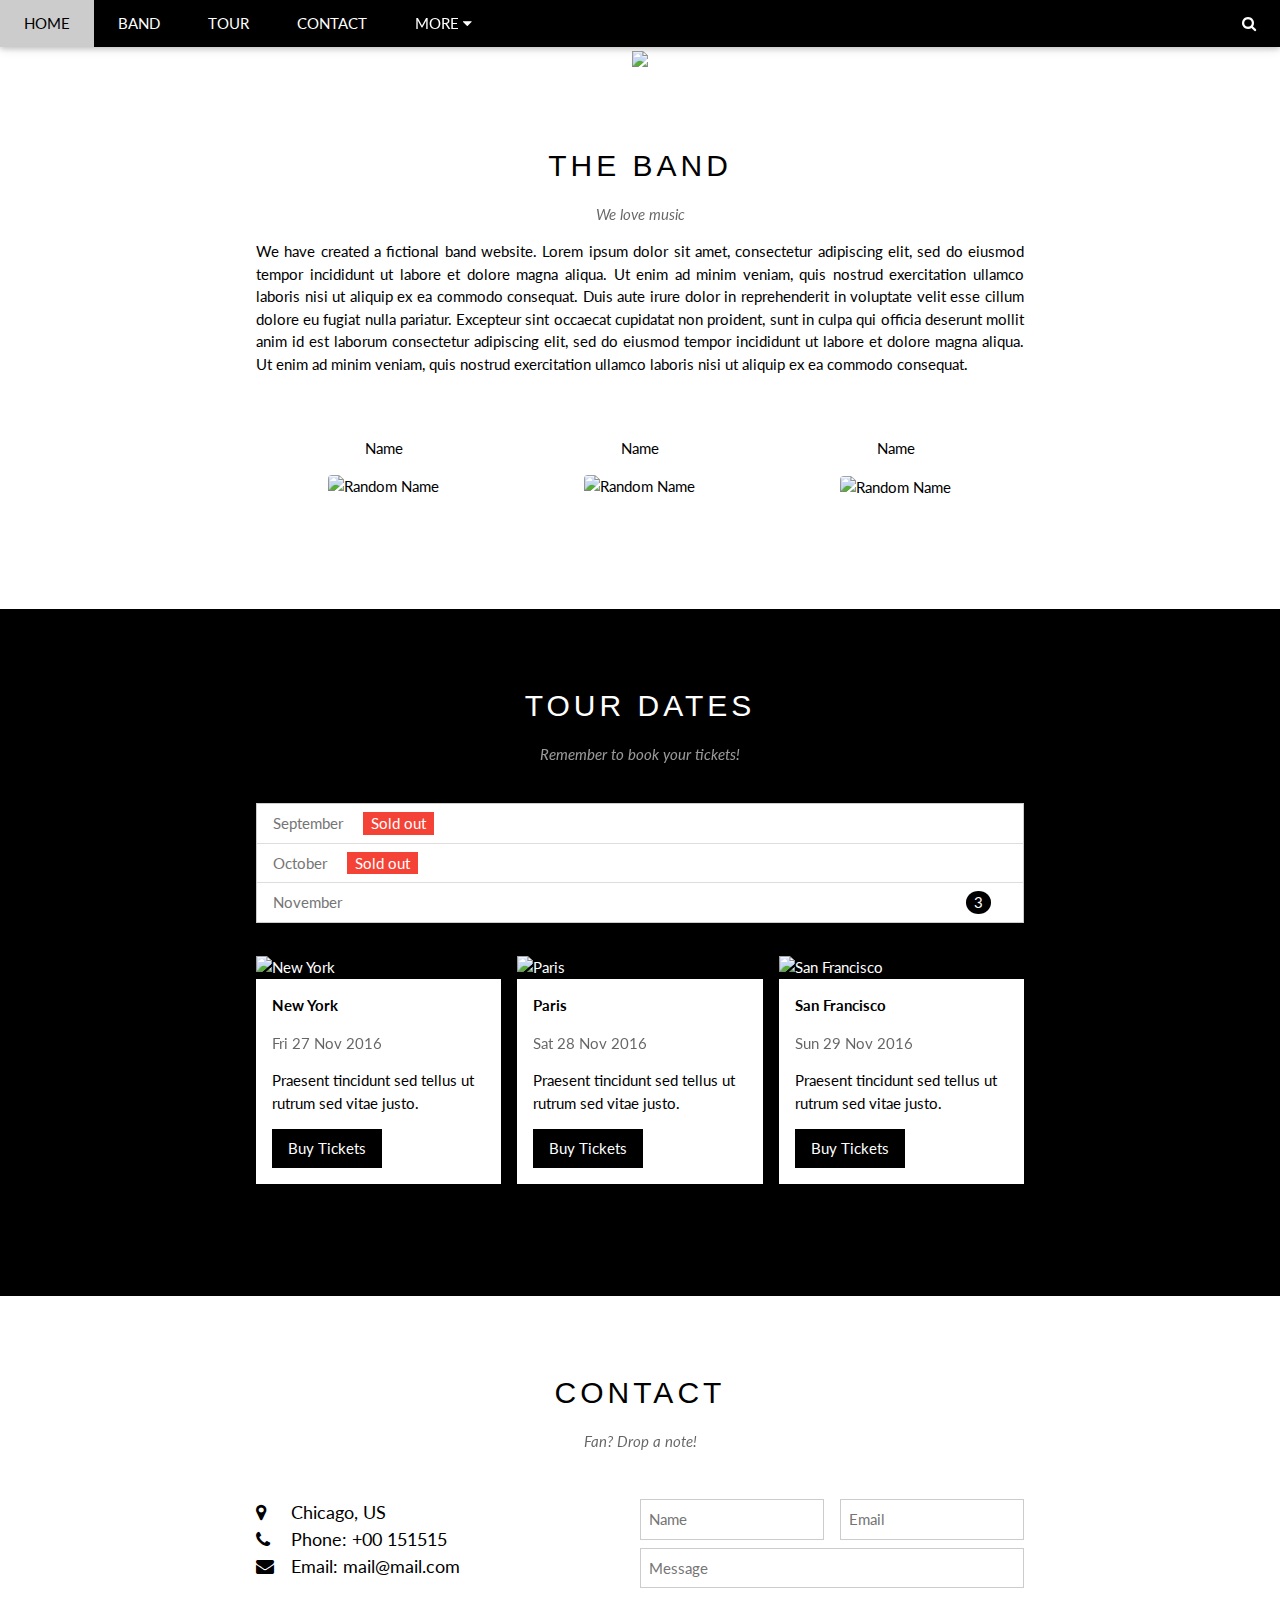
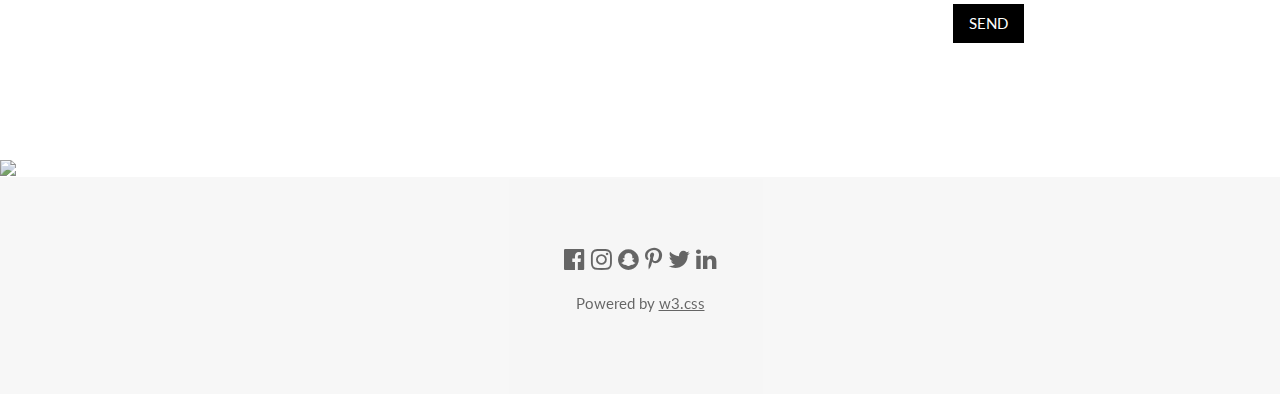
==== index.html @ d5e67585 "Rename main.html to index.html" ====
<!DOCTYPE html>
<html lang="en">
<head>
<title>W3.CSS Template</title>
<meta charset="UTF-8">
<meta name="viewport" content="width=device-width, initial-scale=1">
<link rel="stylesheet" href="https://www.w3schools.com/w3css/4/w3.css">
<link rel="stylesheet" href="https://fonts.googleapis.com/css?family=Lato">
<link rel="stylesheet" href="https://cdnjs.cloudflare.com/ajax/libs/font-awesome/4.7.0/css/font-awesome.min.css">
<style>
body {font-family: "Lato", sans-serif}
.mySlides {display: none}
</style>
</head>
<body>

<!-- Navbar -->
<div class="w3-top">
  <div class="w3-bar w3-black w3-card">
    <a class="w3-bar-item w3-button w3-padding-large w3-hide-medium w3-hide-large w3-right" href="javascript:void(0)" onclick="myFunction()" title="Toggle Navigation Menu"><i class="fa fa-bars"></i></a>
    <a href="#" class="w3-bar-item w3-button w3-padding-large">HOME</a>
    <a href="#band" class="w3-bar-item w3-button w3-padding-large w3-hide-small">BAND</a>
    <a href="#tour" class="w3-bar-item w3-button w3-padding-large w3-hide-small">TOUR</a>
    <a href="#contact" class="w3-bar-item w3-button w3-padding-large w3-hide-small">CONTACT</a>
    <div class="w3-dropdown-hover w3-hide-small">
      <button class="w3-padding-large w3-button" title="More">MORE <i class="fa fa-caret-down"></i></button>     
      <div class="w3-dropdown-content w3-bar-block w3-card-4">
        <a href="#" class="w3-bar-item w3-button">Merchandise</a>
        <a href="#" class="w3-bar-item w3-button">Extras</a>
        <a href="#" class="w3-bar-item w3-button">Media</a>
      </div>
    </div>
    <a href="javascript:void(0)" class="w3-padding-large w3-hover-red w3-hide-small w3-right"><i class="fa fa-search"></i></a>
  </div>
</div>

<!-- Navbar on small screens (remove the onclick attribute if you want the navbar to always show on top of the content when clicking on the links) -->
<div id="navDemo" class="w3-bar-block w3-black w3-hide w3-hide-large w3-hide-medium w3-top" style="margin-top:46px">
  <a href="#band" class="w3-bar-item w3-button w3-padding-large" onclick="myFunction()">BAND</a>
  <a href="#tour" class="w3-bar-item w3-button w3-padding-large" onclick="myFunction()">TOUR</a>
  <a href="#contact" class="w3-bar-item w3-button w3-padding-large" onclick="myFunction()">CONTACT</a>
  <a href="#" class="w3-bar-item w3-button w3-padding-large" onclick="myFunction()">MERCH</a>
</div>

<!-- Page content -->
<div class="w3-content" style="max-width:2000px;margin-top:46px">

  <!-- Automatic Slideshow Images -->
  <div class="mySlides w3-display-container w3-center">
    <img src="/w3images/la.jpg" style="width:100%">
    <div class="w3-display-bottommiddle w3-container w3-text-white w3-padding-32 w3-hide-small">
      <h3>Los Angeles</h3>
      <p><b>We had the best time playing at Venice Beach!</b></p>   
    </div>
  </div>
  <div class="mySlides w3-display-container w3-center">
    <img src="/w3images/ny.jpg" style="width:100%">
    <div class="w3-display-bottommiddle w3-container w3-text-white w3-padding-32 w3-hide-small">
      <h3>New York</h3>
      <p><b>The atmosphere in New York is lorem ipsum.</b></p>    
    </div>
  </div>
  <div class="mySlides w3-display-container w3-center">
    <img src="/w3images/chicago.jpg" style="width:100%">
    <div class="w3-display-bottommiddle w3-container w3-text-white w3-padding-32 w3-hide-small">
      <h3>Chicago</h3>
      <p><b>Thank you, Chicago - A night we won't forget.</b></p>    
    </div>
  </div>

  <!-- The Band Section -->
  <div class="w3-container w3-content w3-center w3-padding-64" style="max-width:800px" id="band">
    <h2 class="w3-wide">THE BAND</h2>
    <p class="w3-opacity"><i>We love music</i></p>
    <p class="w3-justify">We have created a fictional band website. Lorem ipsum dolor sit amet, consectetur adipiscing elit, sed do eiusmod tempor incididunt ut labore et dolore magna aliqua. Ut enim ad minim veniam, quis nostrud exercitation ullamco laboris nisi ut aliquip
      ex ea commodo consequat. Duis aute irure dolor in reprehenderit in voluptate velit esse cillum dolore eu fugiat nulla pariatur. Excepteur sint occaecat cupidatat non proident, sunt in culpa qui officia deserunt mollit anim id est laborum consectetur
      adipiscing elit, sed do eiusmod tempor incididunt ut labore et dolore magna aliqua. Ut enim ad minim veniam, quis nostrud exercitation ullamco laboris nisi ut aliquip ex ea commodo consequat.</p>
    <div class="w3-row w3-padding-32">
      <div class="w3-third">
        <p>Name</p>
        <img src="/w3images/bandmember.jpg" class="w3-round w3-margin-bottom" alt="Random Name" style="width:60%">
      </div>
      <div class="w3-third">
        <p>Name</p>
        <img src="/w3images/bandmember.jpg" class="w3-round w3-margin-bottom" alt="Random Name" style="width:60%">
      </div>
      <div class="w3-third">
        <p>Name</p>
        <img src="/w3images/bandmember.jpg" class="w3-round" alt="Random Name" style="width:60%">
      </div>
    </div>
  </div>

  <!-- The Tour Section -->
  <div class="w3-black" id="tour">
    <div class="w3-container w3-content w3-padding-64" style="max-width:800px">
      <h2 class="w3-wide w3-center">TOUR DATES</h2>
      <p class="w3-opacity w3-center"><i>Remember to book your tickets!</i></p><br>

      <ul class="w3-ul w3-border w3-white w3-text-grey">
        <li class="w3-padding">September <span class="w3-tag w3-red w3-margin-left">Sold out</span></li>
        <li class="w3-padding">October <span class="w3-tag w3-red w3-margin-left">Sold out</span></li>
        <li class="w3-padding">November <span class="w3-badge w3-right w3-margin-right">3</span></li>
      </ul>

      <div class="w3-row-padding w3-padding-32" style="margin:0 -16px">
        <div class="w3-third w3-margin-bottom">
          <img src="/w3images/newyork.jpg" alt="New York" style="width:100%" class="w3-hover-opacity">
          <div class="w3-container w3-white">
            <p><b>New York</b></p>
            <p class="w3-opacity">Fri 27 Nov 2016</p>
            <p>Praesent tincidunt sed tellus ut rutrum sed vitae justo.</p>
            <button class="w3-button w3-black w3-margin-bottom" onclick="document.getElementById('ticketModal').style.display='block'">Buy Tickets</button>
          </div>
        </div>
        <div class="w3-third w3-margin-bottom">
          <img src="/w3images/paris.jpg" alt="Paris" style="width:100%" class="w3-hover-opacity">
          <div class="w3-container w3-white">
            <p><b>Paris</b></p>
            <p class="w3-opacity">Sat 28 Nov 2016</p>
            <p>Praesent tincidunt sed tellus ut rutrum sed vitae justo.</p>
            <button class="w3-button w3-black w3-margin-bottom" onclick="document.getElementById('ticketModal').style.display='block'">Buy Tickets</button>
          </div>
        </div>
        <div class="w3-third w3-margin-bottom">
          <img src="/w3images/sanfran.jpg" alt="San Francisco" style="width:100%" class="w3-hover-opacity">
          <div class="w3-container w3-white">
            <p><b>San Francisco</b></p>
            <p class="w3-opacity">Sun 29 Nov 2016</p>
            <p>Praesent tincidunt sed tellus ut rutrum sed vitae justo.</p>
            <button class="w3-button w3-black w3-margin-bottom" onclick="document.getElementById('ticketModal').style.display='block'">Buy Tickets</button>
          </div>
        </div>
      </div>
    </div>
  </div>

  <!-- Ticket Modal -->
  <div id="ticketModal" class="w3-modal">
    <div class="w3-modal-content w3-animate-top w3-card-4">
      <header class="w3-container w3-teal w3-center w3-padding-32"> 
        <span onclick="document.getElementById('ticketModal').style.display='none'" 
       class="w3-button w3-teal w3-xlarge w3-display-topright">×</span>
        <h2 class="w3-wide"><i class="fa fa-suitcase w3-margin-right"></i>Tickets</h2>
      </header>
      <div class="w3-container">
        <p><label><i class="fa fa-shopping-cart"></i> Tickets, $15 per person</label></p>
        <input class="w3-input w3-border" type="text" placeholder="How many?">
        <p><label><i class="fa fa-user"></i> Send To</label></p>
        <input class="w3-input w3-border" type="text" placeholder="Enter email">
        <button class="w3-button w3-block w3-teal w3-padding-16 w3-section w3-right">PAY <i class="fa fa-check"></i></button>
        <button class="w3-button w3-red w3-section" onclick="document.getElementById('ticketModal').style.display='none'">Close <i class="fa fa-remove"></i></button>
        <p class="w3-right">Need <a href="#" class="w3-text-blue">help?</a></p>
      </div>
    </div>
  </div>

  <!-- The Contact Section -->
  <div class="w3-container w3-content w3-padding-64" style="max-width:800px" id="contact">
    <h2 class="w3-wide w3-center">CONTACT</h2>
    <p class="w3-opacity w3-center"><i>Fan? Drop a note!</i></p>
    <div class="w3-row w3-padding-32">
      <div class="w3-col m6 w3-large w3-margin-bottom">
        <i class="fa fa-map-marker" style="width:30px"></i> Chicago, US<br>
        <i class="fa fa-phone" style="width:30px"></i> Phone: +00 151515<br>
        <i class="fa fa-envelope" style="width:30px"> </i> Email: mail@mail.com<br>
      </div>
      <div class="w3-col m6">
        <form action="/action_page.php" target="_blank">
          <div class="w3-row-padding" style="margin:0 -16px 8px -16px">
            <div class="w3-half">
              <input class="w3-input w3-border" type="text" placeholder="Name" required name="Name">
            </div>
            <div class="w3-half">
              <input class="w3-input w3-border" type="text" placeholder="Email" required name="Email">
            </div>
          </div>
          <input class="w3-input w3-border" type="text" placeholder="Message" required name="Message">
          <button class="w3-button w3-black w3-section w3-right" type="submit">SEND</button>
        </form>
      </div>
    </div>
  </div>
  
<!-- End Page Content -->
</div>

<!-- Image of location/map -->
<img src="/w3images/map.jpg" class="w3-image w3-greyscale-min" style="width:100%">

<!-- Footer -->
<footer class="w3-container w3-padding-64 w3-center w3-opacity w3-light-grey w3-xlarge">
  <i class="fa fa-facebook-official w3-hover-opacity"></i>
  <i class="fa fa-instagram w3-hover-opacity"></i>
  <i class="fa fa-snapchat w3-hover-opacity"></i>
  <i class="fa fa-pinterest-p w3-hover-opacity"></i>
  <i class="fa fa-twitter w3-hover-opacity"></i>
  <i class="fa fa-linkedin w3-hover-opacity"></i>
  <p class="w3-medium">Powered by <a href="https://www.w3schools.com/w3css/default.asp" target="_blank">w3.css</a></p>
</footer>

<script>
// Automatic Slideshow - change image every 4 seconds
var myIndex = 0;
carousel();

function carousel() {
  var i;
  var x = document.getElementsByClassName("mySlides");
  for (i = 0; i < x.length; i++) {
    x[i].style.display = "none";  
  }
  myIndex++;
  if (myIndex > x.length) {myIndex = 1}    
  x[myIndex-1].style.display = "block";  
  setTimeout(carousel, 4000);    
}

// Used to toggle the menu on small screens when clicking on the menu button
function myFunction() {
  var x = document.getElementById("navDemo");
  if (x.className.indexOf("w3-show") == -1) {
    x.className += " w3-show";
  } else { 
    x.className = x.className.replace(" w3-show", "");
  }
}

// When the user clicks anywhere outside of the modal, close it
var modal = document.getElementById('ticketModal');
window.onclick = function(event) {
  if (event.target == modal) {
    modal.style.display = "none";
  }
}
</script>

</body>
</html>
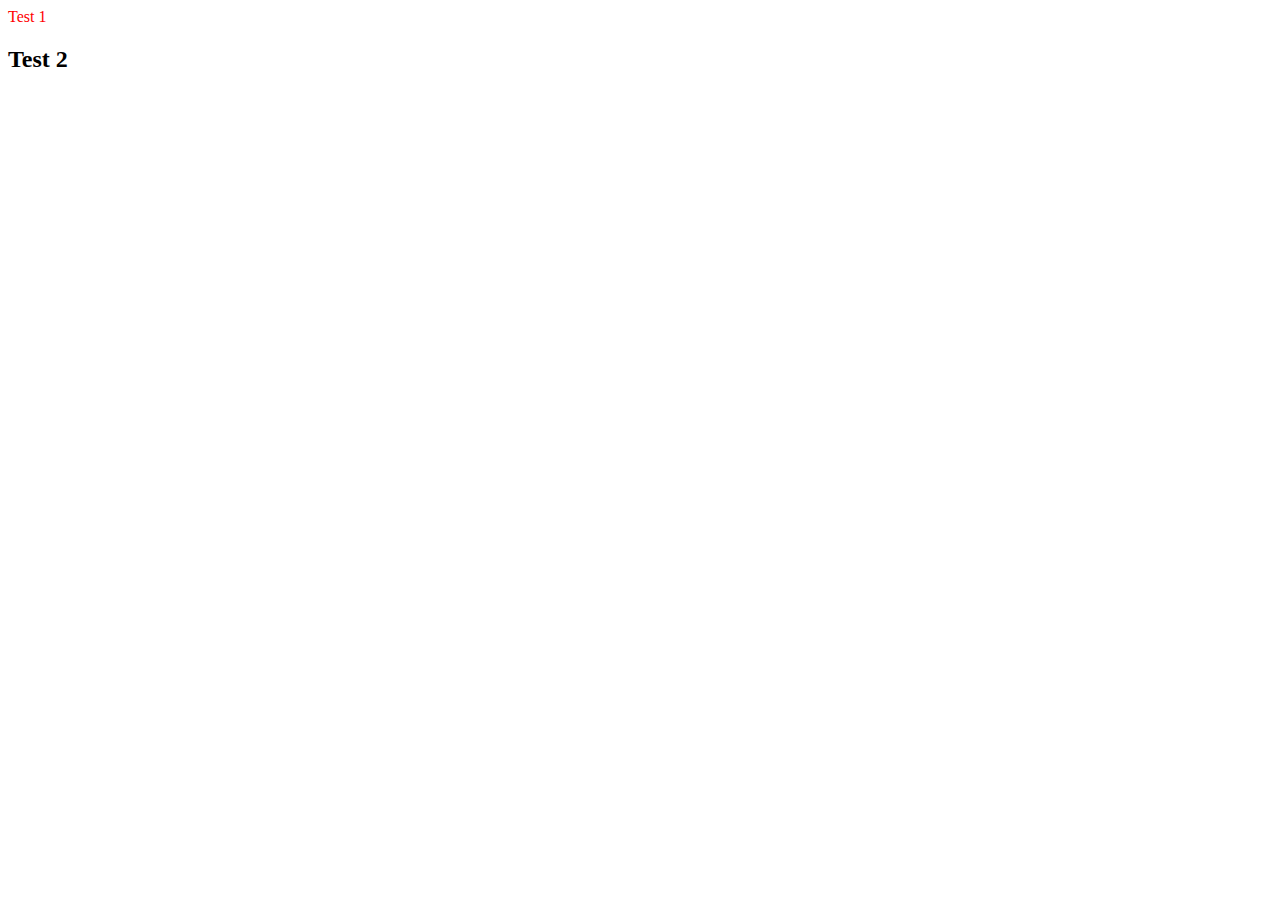
==== commit 1b8ad3d4: "Test Code" ====
--- a/index.html
+++ b/index.html
@@ -1,239 +1,13 @@
 <!DOCTYPE html>
-<html lang="en">
-<head>
-<title>W3.CSS Template</title>
-<meta charset="UTF-8">
-<meta name="viewport" content="width=device-width, initial-scale=1">
-<link rel="stylesheet" href="https://www.w3schools.com/w3css/4/w3.css">
-<link rel="stylesheet" href="https://fonts.googleapis.com/css?family=Lato">
-<link rel="stylesheet" href="https://cdnjs.cloudflare.com/ajax/libs/font-awesome/4.7.0/css/font-awesome.min.css">
-<style>
-body {font-family: "Lato", sans-serif}
-.mySlides {display: none}
-</style>
-</head>
-<body>
+<html>
+    <head>
+        <title>This is a test site</title>
+    </head>
+    <body>
+        <div style="color:red;">
+            Test 1
+        </div>
+        <h2>Test 2</h2>
 
-<!-- Navbar -->
-<div class="w3-top">
-  <div class="w3-bar w3-black w3-card">
-    <a class="w3-bar-item w3-button w3-padding-large w3-hide-medium w3-hide-large w3-right" href="javascript:void(0)" onclick="myFunction()" title="Toggle Navigation Menu"><i class="fa fa-bars"></i></a>
-    <a href="#" class="w3-bar-item w3-button w3-padding-large">HOME</a>
-    <a href="#band" class="w3-bar-item w3-button w3-padding-large w3-hide-small">BAND</a>
-    <a href="#tour" class="w3-bar-item w3-button w3-padding-large w3-hide-small">TOUR</a>
-    <a href="#contact" class="w3-bar-item w3-button w3-padding-large w3-hide-small">CONTACT</a>
-    <div class="w3-dropdown-hover w3-hide-small">
-      <button class="w3-padding-large w3-button" title="More">MORE <i class="fa fa-caret-down"></i></button>     
-      <div class="w3-dropdown-content w3-bar-block w3-card-4">
-        <a href="#" class="w3-bar-item w3-button">Merchandise</a>
-        <a href="#" class="w3-bar-item w3-button">Extras</a>
-        <a href="#" class="w3-bar-item w3-button">Media</a>
-      </div>
-    </div>
-    <a href="javascript:void(0)" class="w3-padding-large w3-hover-red w3-hide-small w3-right"><i class="fa fa-search"></i></a>
-  </div>
-</div>
-
-<!-- Navbar on small screens (remove the onclick attribute if you want the navbar to always show on top of the content when clicking on the links) -->
-<div id="navDemo" class="w3-bar-block w3-black w3-hide w3-hide-large w3-hide-medium w3-top" style="margin-top:46px">
-  <a href="#band" class="w3-bar-item w3-button w3-padding-large" onclick="myFunction()">BAND</a>
-  <a href="#tour" class="w3-bar-item w3-button w3-padding-large" onclick="myFunction()">TOUR</a>
-  <a href="#contact" class="w3-bar-item w3-button w3-padding-large" onclick="myFunction()">CONTACT</a>
-  <a href="#" class="w3-bar-item w3-button w3-padding-large" onclick="myFunction()">MERCH</a>
-</div>
-
-<!-- Page content -->
-<div class="w3-content" style="max-width:2000px;margin-top:46px">
-
-  <!-- Automatic Slideshow Images -->
-  <div class="mySlides w3-display-container w3-center">
-    <img src="/w3images/la.jpg" style="width:100%">
-    <div class="w3-display-bottommiddle w3-container w3-text-white w3-padding-32 w3-hide-small">
-      <h3>Los Angeles</h3>
-      <p><b>We had the best time playing at Venice Beach!</b></p>   
-    </div>
-  </div>
-  <div class="mySlides w3-display-container w3-center">
-    <img src="/w3images/ny.jpg" style="width:100%">
-    <div class="w3-display-bottommiddle w3-container w3-text-white w3-padding-32 w3-hide-small">
-      <h3>New York</h3>
-      <p><b>The atmosphere in New York is lorem ipsum.</b></p>    
-    </div>
-  </div>
-  <div class="mySlides w3-display-container w3-center">
-    <img src="/w3images/chicago.jpg" style="width:100%">
-    <div class="w3-display-bottommiddle w3-container w3-text-white w3-padding-32 w3-hide-small">
-      <h3>Chicago</h3>
-      <p><b>Thank you, Chicago - A night we won't forget.</b></p>    
-    </div>
-  </div>
-
-  <!-- The Band Section -->
-  <div class="w3-container w3-content w3-center w3-padding-64" style="max-width:800px" id="band">
-    <h2 class="w3-wide">THE BAND</h2>
-    <p class="w3-opacity"><i>We love music</i></p>
-    <p class="w3-justify">We have created a fictional band website. Lorem ipsum dolor sit amet, consectetur adipiscing elit, sed do eiusmod tempor incididunt ut labore et dolore magna aliqua. Ut enim ad minim veniam, quis nostrud exercitation ullamco laboris nisi ut aliquip
-      ex ea commodo consequat. Duis aute irure dolor in reprehenderit in voluptate velit esse cillum dolore eu fugiat nulla pariatur. Excepteur sint occaecat cupidatat non proident, sunt in culpa qui officia deserunt mollit anim id est laborum consectetur
-      adipiscing elit, sed do eiusmod tempor incididunt ut labore et dolore magna aliqua. Ut enim ad minim veniam, quis nostrud exercitation ullamco laboris nisi ut aliquip ex ea commodo consequat.</p>
-    <div class="w3-row w3-padding-32">
-      <div class="w3-third">
-        <p>Name</p>
-        <img src="/w3images/bandmember.jpg" class="w3-round w3-margin-bottom" alt="Random Name" style="width:60%">
-      </div>
-      <div class="w3-third">
-        <p>Name</p>
-        <img src="/w3images/bandmember.jpg" class="w3-round w3-margin-bottom" alt="Random Name" style="width:60%">
-      </div>
-      <div class="w3-third">
-        <p>Name</p>
-        <img src="/w3images/bandmember.jpg" class="w3-round" alt="Random Name" style="width:60%">
-      </div>
-    </div>
-  </div>
-
-  <!-- The Tour Section -->
-  <div class="w3-black" id="tour">
-    <div class="w3-container w3-content w3-padding-64" style="max-width:800px">
-      <h2 class="w3-wide w3-center">TOUR DATES</h2>
-      <p class="w3-opacity w3-center"><i>Remember to book your tickets!</i></p><br>
-
-      <ul class="w3-ul w3-border w3-white w3-text-grey">
-        <li class="w3-padding">September <span class="w3-tag w3-red w3-margin-left">Sold out</span></li>
-        <li class="w3-padding">October <span class="w3-tag w3-red w3-margin-left">Sold out</span></li>
-        <li class="w3-padding">November <span class="w3-badge w3-right w3-margin-right">3</span></li>
-      </ul>
-
-      <div class="w3-row-padding w3-padding-32" style="margin:0 -16px">
-        <div class="w3-third w3-margin-bottom">
-          <img src="/w3images/newyork.jpg" alt="New York" style="width:100%" class="w3-hover-opacity">
-          <div class="w3-container w3-white">
-            <p><b>New York</b></p>
-            <p class="w3-opacity">Fri 27 Nov 2016</p>
-            <p>Praesent tincidunt sed tellus ut rutrum sed vitae justo.</p>
-            <button class="w3-button w3-black w3-margin-bottom" onclick="document.getElementById('ticketModal').style.display='block'">Buy Tickets</button>
-          </div>
-        </div>
-        <div class="w3-third w3-margin-bottom">
-          <img src="/w3images/paris.jpg" alt="Paris" style="width:100%" class="w3-hover-opacity">
-          <div class="w3-container w3-white">
-            <p><b>Paris</b></p>
-            <p class="w3-opacity">Sat 28 Nov 2016</p>
-            <p>Praesent tincidunt sed tellus ut rutrum sed vitae justo.</p>
-            <button class="w3-button w3-black w3-margin-bottom" onclick="document.getElementById('ticketModal').style.display='block'">Buy Tickets</button>
-          </div>
-        </div>
-        <div class="w3-third w3-margin-bottom">
-          <img src="/w3images/sanfran.jpg" alt="San Francisco" style="width:100%" class="w3-hover-opacity">
-          <div class="w3-container w3-white">
-            <p><b>San Francisco</b></p>
-            <p class="w3-opacity">Sun 29 Nov 2016</p>
-            <p>Praesent tincidunt sed tellus ut rutrum sed vitae justo.</p>
-            <button class="w3-button w3-black w3-margin-bottom" onclick="document.getElementById('ticketModal').style.display='block'">Buy Tickets</button>
-          </div>
-        </div>
-      </div>
-    </div>
-  </div>
-
-  <!-- Ticket Modal -->
-  <div id="ticketModal" class="w3-modal">
-    <div class="w3-modal-content w3-animate-top w3-card-4">
-      <header class="w3-container w3-teal w3-center w3-padding-32"> 
-        <span onclick="document.getElementById('ticketModal').style.display='none'" 
-       class="w3-button w3-teal w3-xlarge w3-display-topright">×</span>
-        <h2 class="w3-wide"><i class="fa fa-suitcase w3-margin-right"></i>Tickets</h2>
-      </header>
-      <div class="w3-container">
-        <p><label><i class="fa fa-shopping-cart"></i> Tickets, $15 per person</label></p>
-        <input class="w3-input w3-border" type="text" placeholder="How many?">
-        <p><label><i class="fa fa-user"></i> Send To</label></p>
-        <input class="w3-input w3-border" type="text" placeholder="Enter email">
-        <button class="w3-button w3-block w3-teal w3-padding-16 w3-section w3-right">PAY <i class="fa fa-check"></i></button>
-        <button class="w3-button w3-red w3-section" onclick="document.getElementById('ticketModal').style.display='none'">Close <i class="fa fa-remove"></i></button>
-        <p class="w3-right">Need <a href="#" class="w3-text-blue">help?</a></p>
-      </div>
-    </div>
-  </div>
-
-  <!-- The Contact Section -->
-  <div class="w3-container w3-content w3-padding-64" style="max-width:800px" id="contact">
-    <h2 class="w3-wide w3-center">CONTACT</h2>
-    <p class="w3-opacity w3-center"><i>Fan? Drop a note!</i></p>
-    <div class="w3-row w3-padding-32">
-      <div class="w3-col m6 w3-large w3-margin-bottom">
-        <i class="fa fa-map-marker" style="width:30px"></i> Chicago, US<br>
-        <i class="fa fa-phone" style="width:30px"></i> Phone: +00 151515<br>
-        <i class="fa fa-envelope" style="width:30px"> </i> Email: mail@mail.com<br>
-      </div>
-      <div class="w3-col m6">
-        <form action="/action_page.php" target="_blank">
-          <div class="w3-row-padding" style="margin:0 -16px 8px -16px">
-            <div class="w3-half">
-              <input class="w3-input w3-border" type="text" placeholder="Name" required name="Name">
-            </div>
-            <div class="w3-half">
-              <input class="w3-input w3-border" type="text" placeholder="Email" required name="Email">
-            </div>
-          </div>
-          <input class="w3-input w3-border" type="text" placeholder="Message" required name="Message">
-          <button class="w3-button w3-black w3-section w3-right" type="submit">SEND</button>
-        </form>
-      </div>
-    </div>
-  </div>
-  
-<!-- End Page Content -->
-</div>
-
-<!-- Image of location/map -->
-<img src="/w3images/map.jpg" class="w3-image w3-greyscale-min" style="width:100%">
-
-<!-- Footer -->
-<footer class="w3-container w3-padding-64 w3-center w3-opacity w3-light-grey w3-xlarge">
-  <i class="fa fa-facebook-official w3-hover-opacity"></i>
-  <i class="fa fa-instagram w3-hover-opacity"></i>
-  <i class="fa fa-snapchat w3-hover-opacity"></i>
-  <i class="fa fa-pinterest-p w3-hover-opacity"></i>
-  <i class="fa fa-twitter w3-hover-opacity"></i>
-  <i class="fa fa-linkedin w3-hover-opacity"></i>
-  <p class="w3-medium">Powered by <a href="https://www.w3schools.com/w3css/default.asp" target="_blank">w3.css</a></p>
-</footer>
-
-<script>
-// Automatic Slideshow - change image every 4 seconds
-var myIndex = 0;
-carousel();
-
-function carousel() {
-  var i;
-  var x = document.getElementsByClassName("mySlides");
-  for (i = 0; i < x.length; i++) {
-    x[i].style.display = "none";  
-  }
-  myIndex++;
-  if (myIndex > x.length) {myIndex = 1}    
-  x[myIndex-1].style.display = "block";  
-  setTimeout(carousel, 4000);    
-}
-
-// Used to toggle the menu on small screens when clicking on the menu button
-function myFunction() {
-  var x = document.getElementById("navDemo");
-  if (x.className.indexOf("w3-show") == -1) {
-    x.className += " w3-show";
-  } else { 
-    x.className = x.className.replace(" w3-show", "");
-  }
-}
-
-// When the user clicks anywhere outside of the modal, close it
-var modal = document.getElementById('ticketModal');
-window.onclick = function(event) {
-  if (event.target == modal) {
-    modal.style.display = "none";
-  }
-}
-</script>
-
-</body>
-</html>
+    </body>
+</html>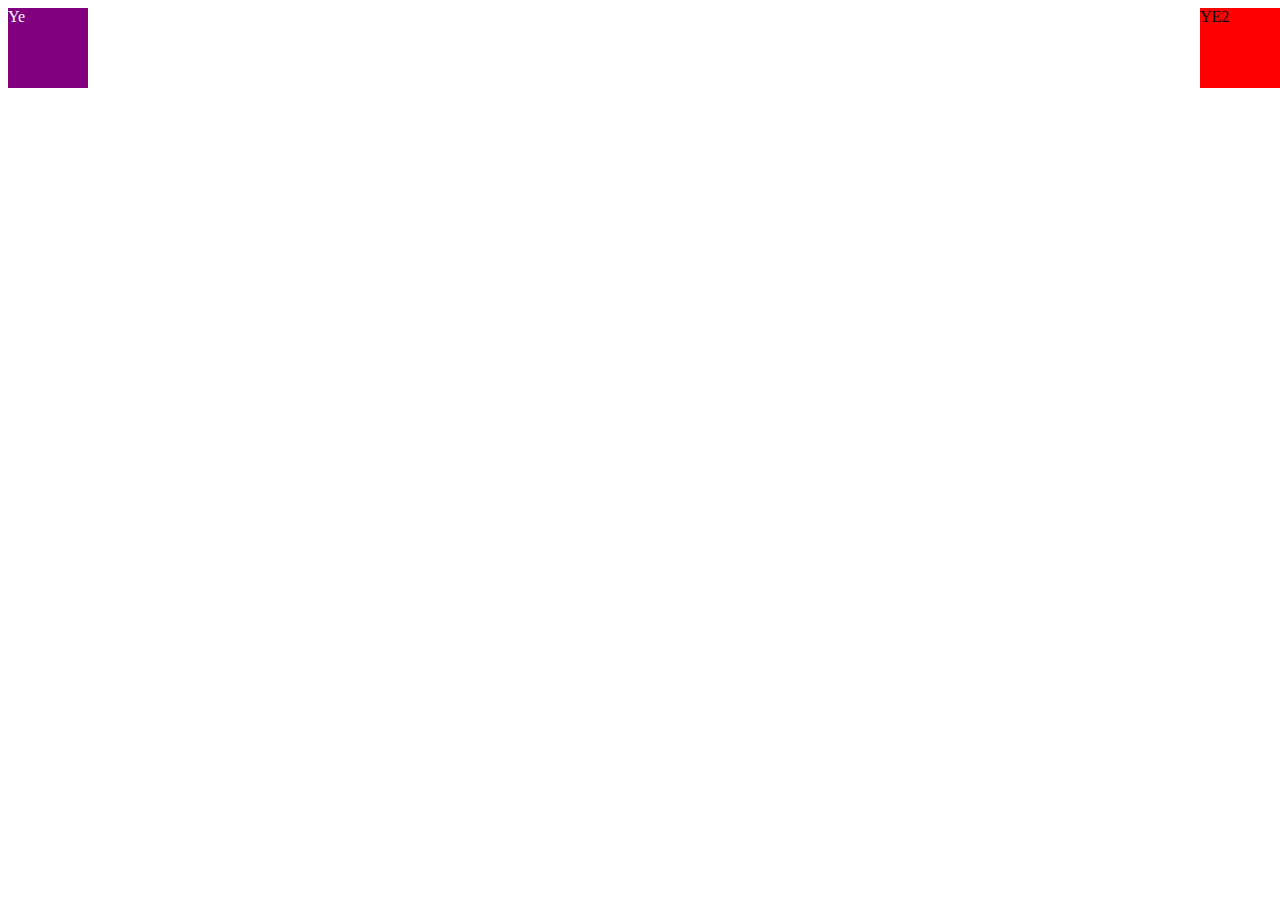
==== commit 4c300e8a: "Changes" ====
--- a/index.html
+++ b/index.html
@@ -2,12 +2,16 @@
 <html>
     <head>
         <title>This is a test site</title>
+        <link rel="stylesheet" type="text/css" href="styles.css" />
     </head>
     <body>
-        <div style="color:red;">
-            Test 1
+        <div class="obj1">
+          <div class="in1">Ye</div>
         </div>
-        <h2>Test 2</h2>
-
+        <div class="obj2">
+            <div class="in2">
+              YE2
+            </div>
+        </div>
     </body>
 </html>--- a/styles.css
+++ b/styles.css
@@ -0,0 +1,17 @@
+.obj1 {
+    background-color: Purple;
+    height: 80px;
+    width: 80px;
+    display:inline-block;
+}
+.obj2 {
+    background-color: red;
+    height: 80px;
+    width: 80px;
+    display: inline-block;
+    position: absolute;
+    right:0%
+}
+.in1 {
+    color: white;
+}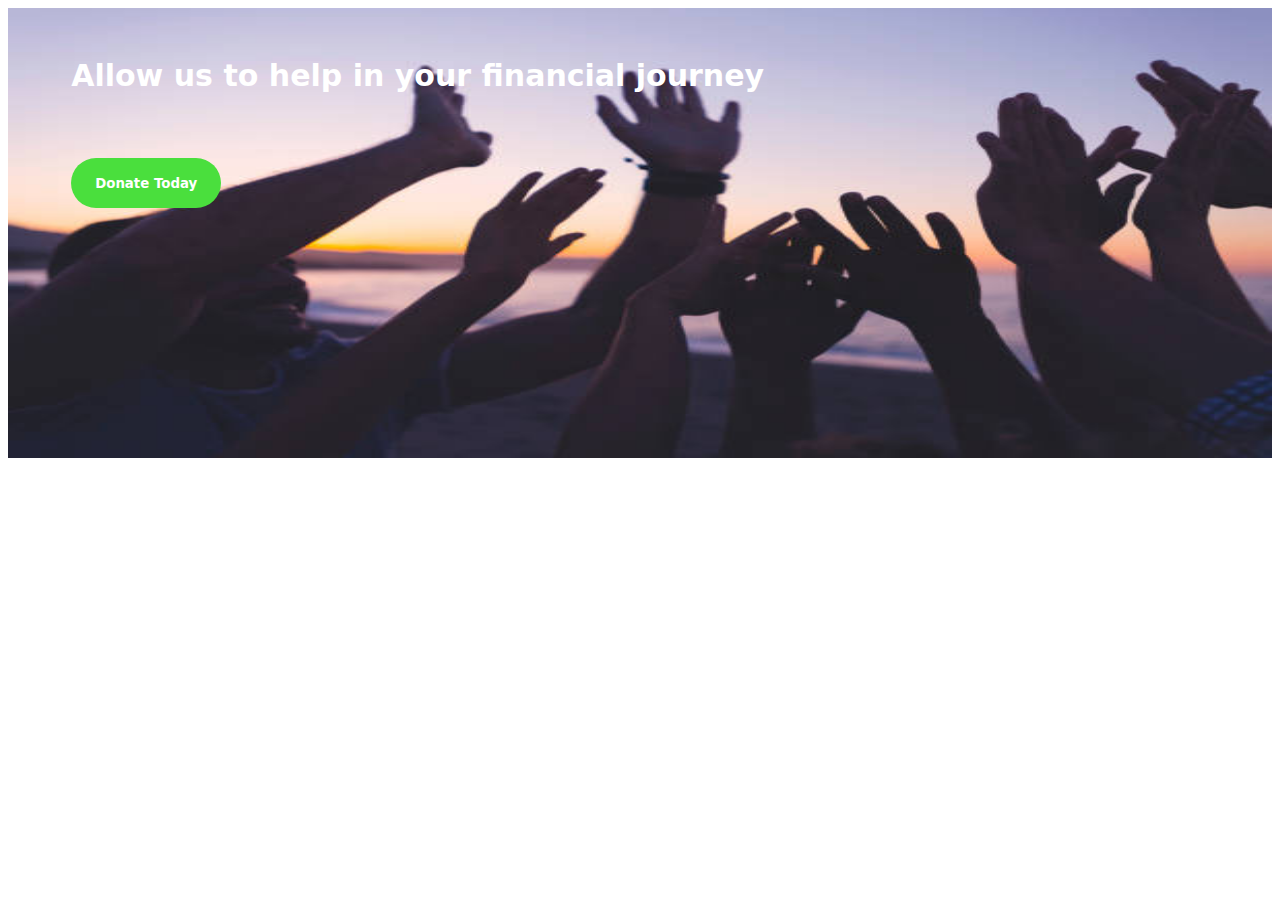
==== commit 2b599fd2: "Image Test" ====
--- a/index.html
+++ b/index.html
@@ -5,7 +5,7 @@
         <link rel="stylesheet" type="text/css" href="styles.css" />
     </head>
     <body>
-        <div class="obj1">
+        <!-- <div class="obj1">
           <div class="in1">Ye</div>
         </div>
         <div class="obj2">
@@ -13,5 +13,13 @@
               YE2
             </div>
         </div>
+        <div>
+          <input class="tbox" type="text">
+        </div> -->
+        <div class="container">
+          <img src="backgroundPhoto.jpg">
+          <div class="TopBold">Allow us to help in your financial journey</div>
+          <button>Donate Today</button>
+        </div>
     </body>
 </html>--- a/styles.css
+++ b/styles.css
@@ -1,17 +1,30 @@
-.obj1 {
-    background-color: Purple;
-    height: 80px;
-    width: 80px;
-    display:inline-block;
+img {
+    width: 100%;
+    height:450px;
 }
-.obj2 {
-    background-color: red;
-    height: 80px;
-    width: 80px;
-    display: inline-block;
+.container {
+    position:relative;
+    text-align: center;
+    color: white;
+}
+.TopBold{
     position: absolute;
-    right:0%
+    top: 50px;
+    left:5%;
+    font-size: 30px;
+    font-family: system-ui, -apple-system, BlinkMacSystemFont, 'Segoe UI', Roboto, Oxygen, Ubuntu, Cantarell, 'Open Sans', 'Helvetica Neue', sans-serif;
+    font-weight: bold;
 }
-.in1 {
+button {
+    position: absolute;
+    top: 150px;
+    left:5%;
+    background-color: rgb(74, 223, 61);
+    height: 50px;
+    width: 150px;
+    font-family: system-ui, -apple-system, BlinkMacSystemFont, 'Segoe UI', Roboto, Oxygen, Ubuntu, Cantarell, 'Open Sans', 'Helvetica Neue', sans-serif;
     color: white;
+    font-weight: bold;
+    border-radius: 25px;
+    border-width: 0px;
 }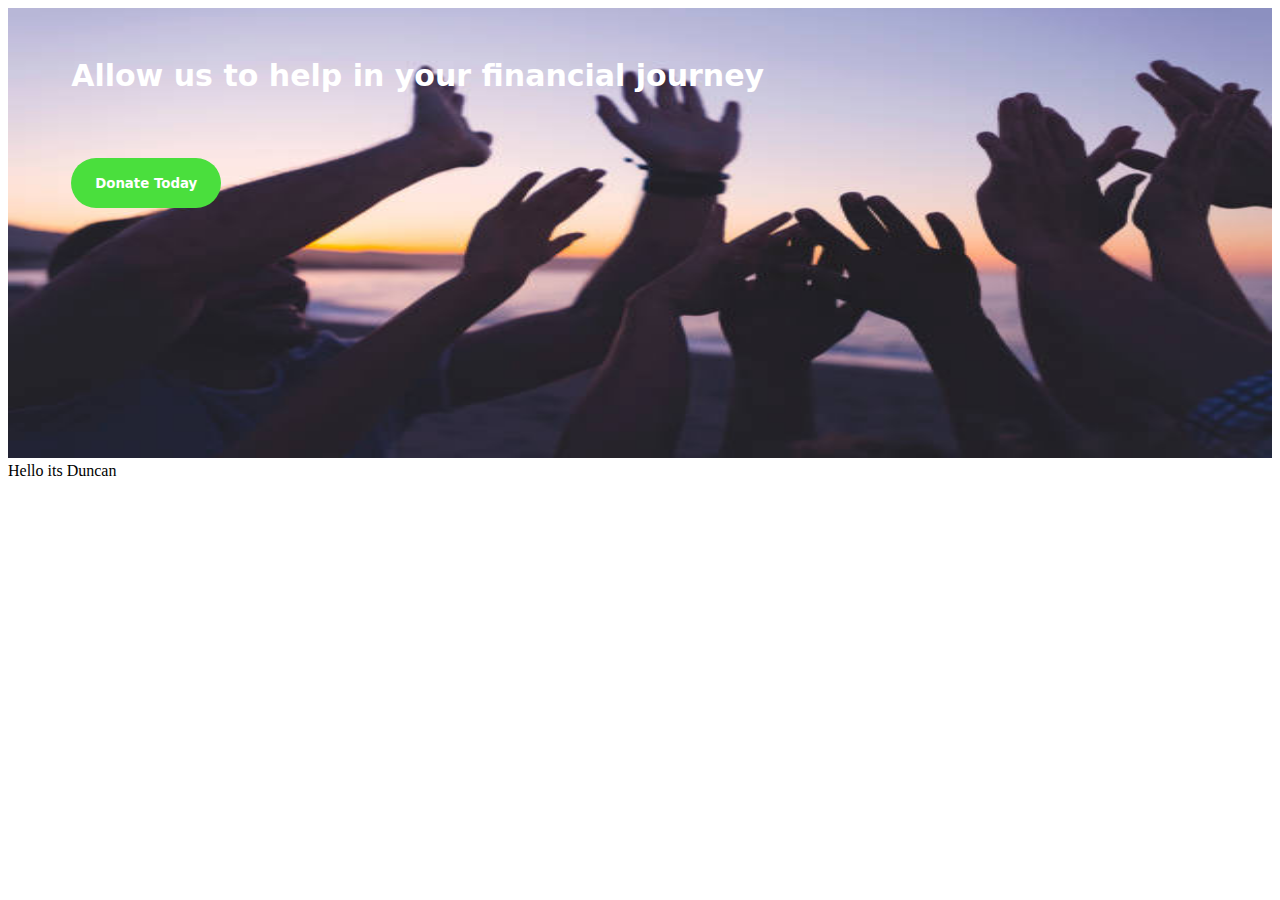
==== commit 1db19b0c: "L" ====
--- a/index.html
+++ b/index.html
@@ -2,7 +2,7 @@
 <html>
     <head>
         <title>This is a test site</title>
-        <link rel="stylesheet" type="text/css" href="styles.css" />
+        <link rel="stylesheet" type="text/css" href="css/styles.css" />
     </head>
     <body>
         <!-- <div class="obj1">
@@ -21,5 +21,6 @@
           <div class="TopBold">Allow us to help in your financial journey</div>
           <button>Donate Today</button>
         </div>
+        <div>Hello its Duncan</div>
     </body>
 </html>--- a/css/styles.css
+++ b/css/styles.css
@@ -0,0 +1,31 @@
+img {
+    width: 100%;
+    height:450px;
+}
+.container {
+    position:relative;
+    text-align: center;
+    color: white;
+}
+.TopBold{
+    position: absolute;
+    top: 50px;
+    left:5%;
+    font-size: 30px;
+    font-family: system-ui, -apple-system, BlinkMacSystemFont, 'Segoe UI', Roboto, Oxygen, Ubuntu, Cantarell, 'Open Sans', 'Helvetica Neue', sans-serif;
+    font-weight: bold;
+}
+button {
+    position: absolute;
+    top: 150px;
+    left:5%;
+    background-color: rgb(74, 223, 61);
+    height: 50px;
+    width: 150px;
+    font-family: system-ui, -apple-system, BlinkMacSystemFont, 'Segoe UI', Roboto, Oxygen, Ubuntu, Cantarell, 'Open Sans', 'Helvetica Neue', sans-serif;
+    color: white;
+    font-weight: bold;
+    border-radius: 25px;
+    border-width: 0px;
+    cursor: pointer;
+}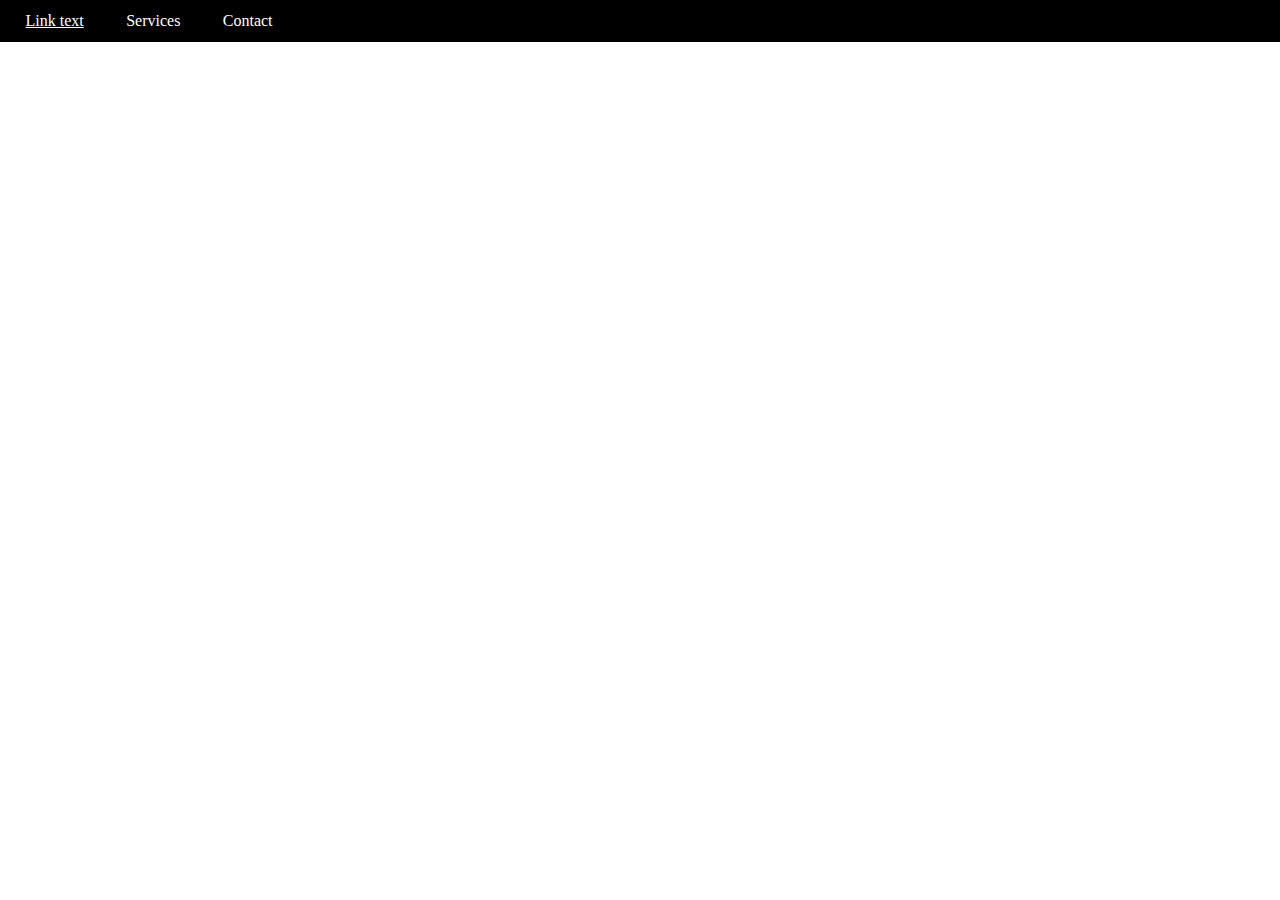
==== commit a9faecab: "New Design Project" ====
--- a/index.html
+++ b/index.html
@@ -16,11 +16,18 @@
         <div>
           <input class="tbox" type="text">
         </div> -->
-        <div class="container">
+        <div class="NavBarContainer">
+          <!-- <div class="about" id="anchor-name">About Me</div> -->
+          <a class="about" href="http://server/AboutMe.html#anchor-name">Link text</a>
+          <div class="serv">Services</div>
+          <div class="con">Contact</div>
+          <!-- <img src="logo.jpg" class="logo"> -->
+        </div>
+        <!-- <div class="container">
           <img src="backgroundPhoto.jpg">
           <div class="TopBold">Allow us to help in your financial journey</div>
           <button>Donate Today</button>
-        </div>
-        <div>Hello its Duncan</div>
+        </div> -->
+        
     </body>
 </html>--- a/css/styles.css
+++ b/css/styles.css
@@ -1,3 +1,7 @@
+body {
+    padding: 0px;
+    margin: 0px;
+}
 img {
     width: 100%;
     height:450px;
@@ -28,4 +32,35 @@
     border-radius: 25px;
     border-width: 0px;
     cursor: pointer;
-}+}
+.NavBarContainer {
+    background-color: black;
+    width: 100%;
+    height: 30px;
+    padding-top: 12px;
+}
+.about {
+    color: white;
+    display: inline-block;
+    margin-left: 2%;
+    margin-right: 3%;
+    
+}
+.serv {
+    color: white;
+    display: inline-block;
+    margin-right: 3%;
+}
+.con {
+    color: white;
+    display: inline-block;
+    margin-right: 3%;
+}
+/* .logo {
+    position: relative;
+    right:0px;
+    height: 30px;
+    width:30px;
+    display: inline-block;
+    
+} */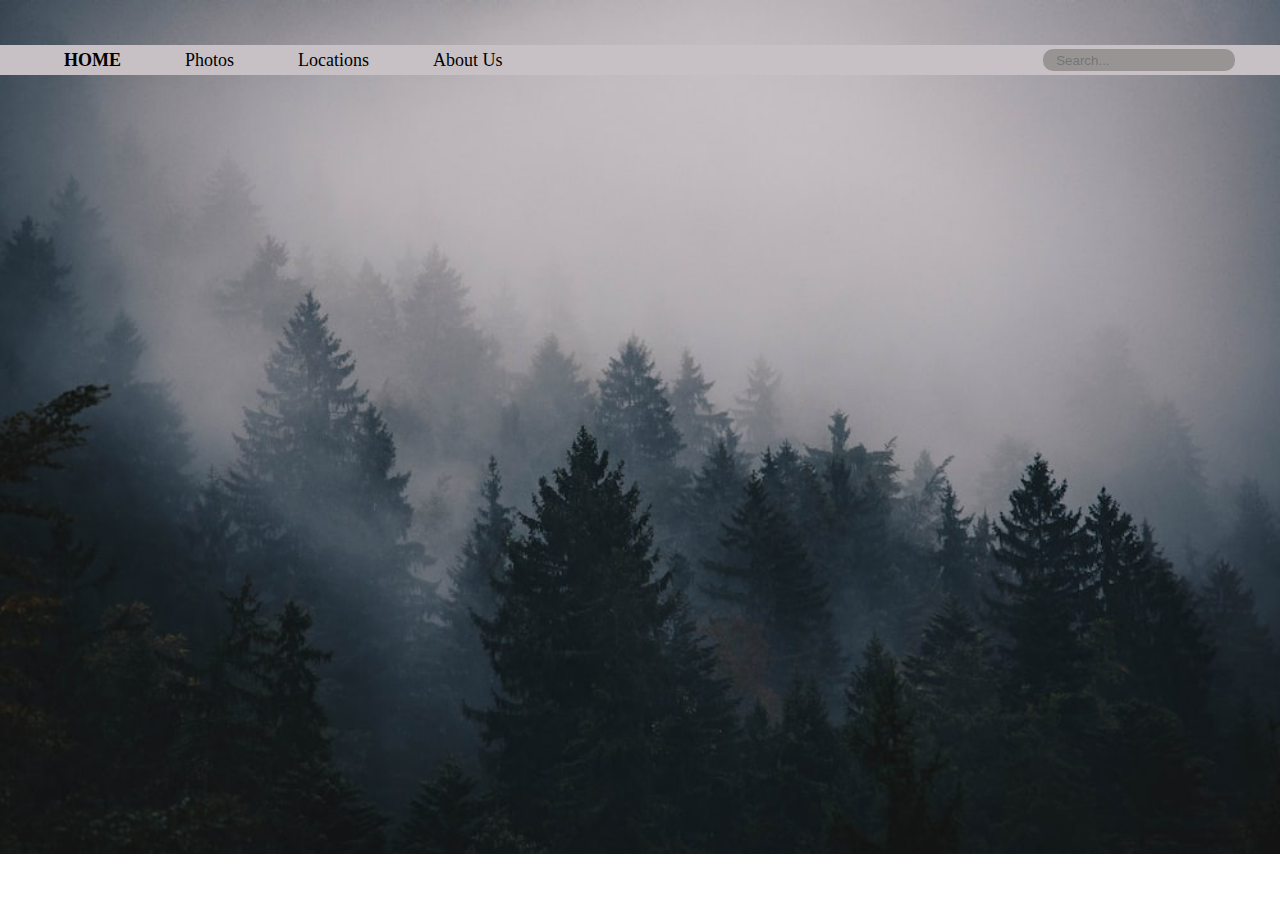
==== commit 14fe7173: "Porj" ====
--- a/index.html
+++ b/index.html
@@ -5,29 +5,19 @@
         <link rel="stylesheet" type="text/css" href="css/styles.css" />
     </head>
     <body>
-        <!-- <div class="obj1">
-          <div class="in1">Ye</div>
-        </div>
-        <div class="obj2">
-            <div class="in2">
-              YE2
-            </div>
-        </div>
-        <div>
-          <input class="tbox" type="text">
-        </div> -->
-        <div class="NavBarContainer">
-          <!-- <div class="about" id="anchor-name">About Me</div> -->
-          <a class="about" href="http://server/AboutMe.html#anchor-name">Link text</a>
-          <div class="serv">Services</div>
-          <div class="con">Contact</div>
-          <!-- <img src="logo.jpg" class="logo"> -->
-        </div>
-        <!-- <div class="container">
-          <img src="backgroundPhoto.jpg">
-          <div class="TopBold">Allow us to help in your financial journey</div>
-          <button>Donate Today</button>
-        </div> -->
+      <div class="backgroundContainer" style="width:100%;height:auto;">
+        <img src="backgroundPhoto.jpg">
+      </div>
+      <div class="navBar">
+        <div class="child" id ="home">HOME</div>
+        <div class="child">Photos</div>
+        <div class="child">Locations</div>
+        <div class="child">About Us</div>
+        <input type="text" class="Search" placeholder="Search...">
+      </div>
+
+      
+
         
     </body>
 </html>--- a/css/styles.css
+++ b/css/styles.css
@@ -4,63 +4,40 @@
 }
 img {
     width: 100%;
-    height:450px;
+    height:50%;
+    display: inline-block;
 }
-.container {
-    position:relative;
-    text-align: center;
-    color: white;
+.navBar {
+    width: 100%;
+    height: 30px;
+    background-color: rgb(199, 192, 197);
+    display: inline-block;
+    position: absolute;
+        top: 5%;
+    overflow: hidden;
 }
-.TopBold{
-    position: absolute;
-    top: 50px;
-    left:5%;
-    font-size: 30px;
-    font-family: system-ui, -apple-system, BlinkMacSystemFont, 'Segoe UI', Roboto, Oxygen, Ubuntu, Cantarell, 'Open Sans', 'Helvetica Neue', sans-serif;
+.child {
+    float: left;
+    margin-left: 5%;
+    margin-top: 5px;
+    font-family: Century Gothic;
+    font-size: large;
+    cursor: pointer;
+    
+}
+#home {
     font-weight: bold;
 }
-button {
+.Search {
     position: absolute;
-    top: 150px;
-    left:5%;
-    background-color: rgb(74, 223, 61);
-    height: 50px;
-    width: 150px;
-    font-family: system-ui, -apple-system, BlinkMacSystemFont, 'Segoe UI', Roboto, Oxygen, Ubuntu, Cantarell, 'Open Sans', 'Helvetica Neue', sans-serif;
-    color: white;
-    font-weight: bold;
-    border-radius: 25px;
-    border-width: 0px;
+    top: 4px;
+    right:3.5%;
+    height: 20px;
+    background-color: rgb(153, 148, 148);
+    border: none;
+    border-radius: 10px;
+    padding-left: 1%;
+    color: darkgray;
     cursor: pointer;
+
 }
-.NavBarContainer {
-    background-color: black;
-    width: 100%;
-    height: 30px;
-    padding-top: 12px;
-}
-.about {
-    color: white;
-    display: inline-block;
-    margin-left: 2%;
-    margin-right: 3%;
-    
-}
-.serv {
-    color: white;
-    display: inline-block;
-    margin-right: 3%;
-}
-.con {
-    color: white;
-    display: inline-block;
-    margin-right: 3%;
-}
-/* .logo {
-    position: relative;
-    right:0px;
-    height: 30px;
-    width:30px;
-    display: inline-block;
-    
-} */